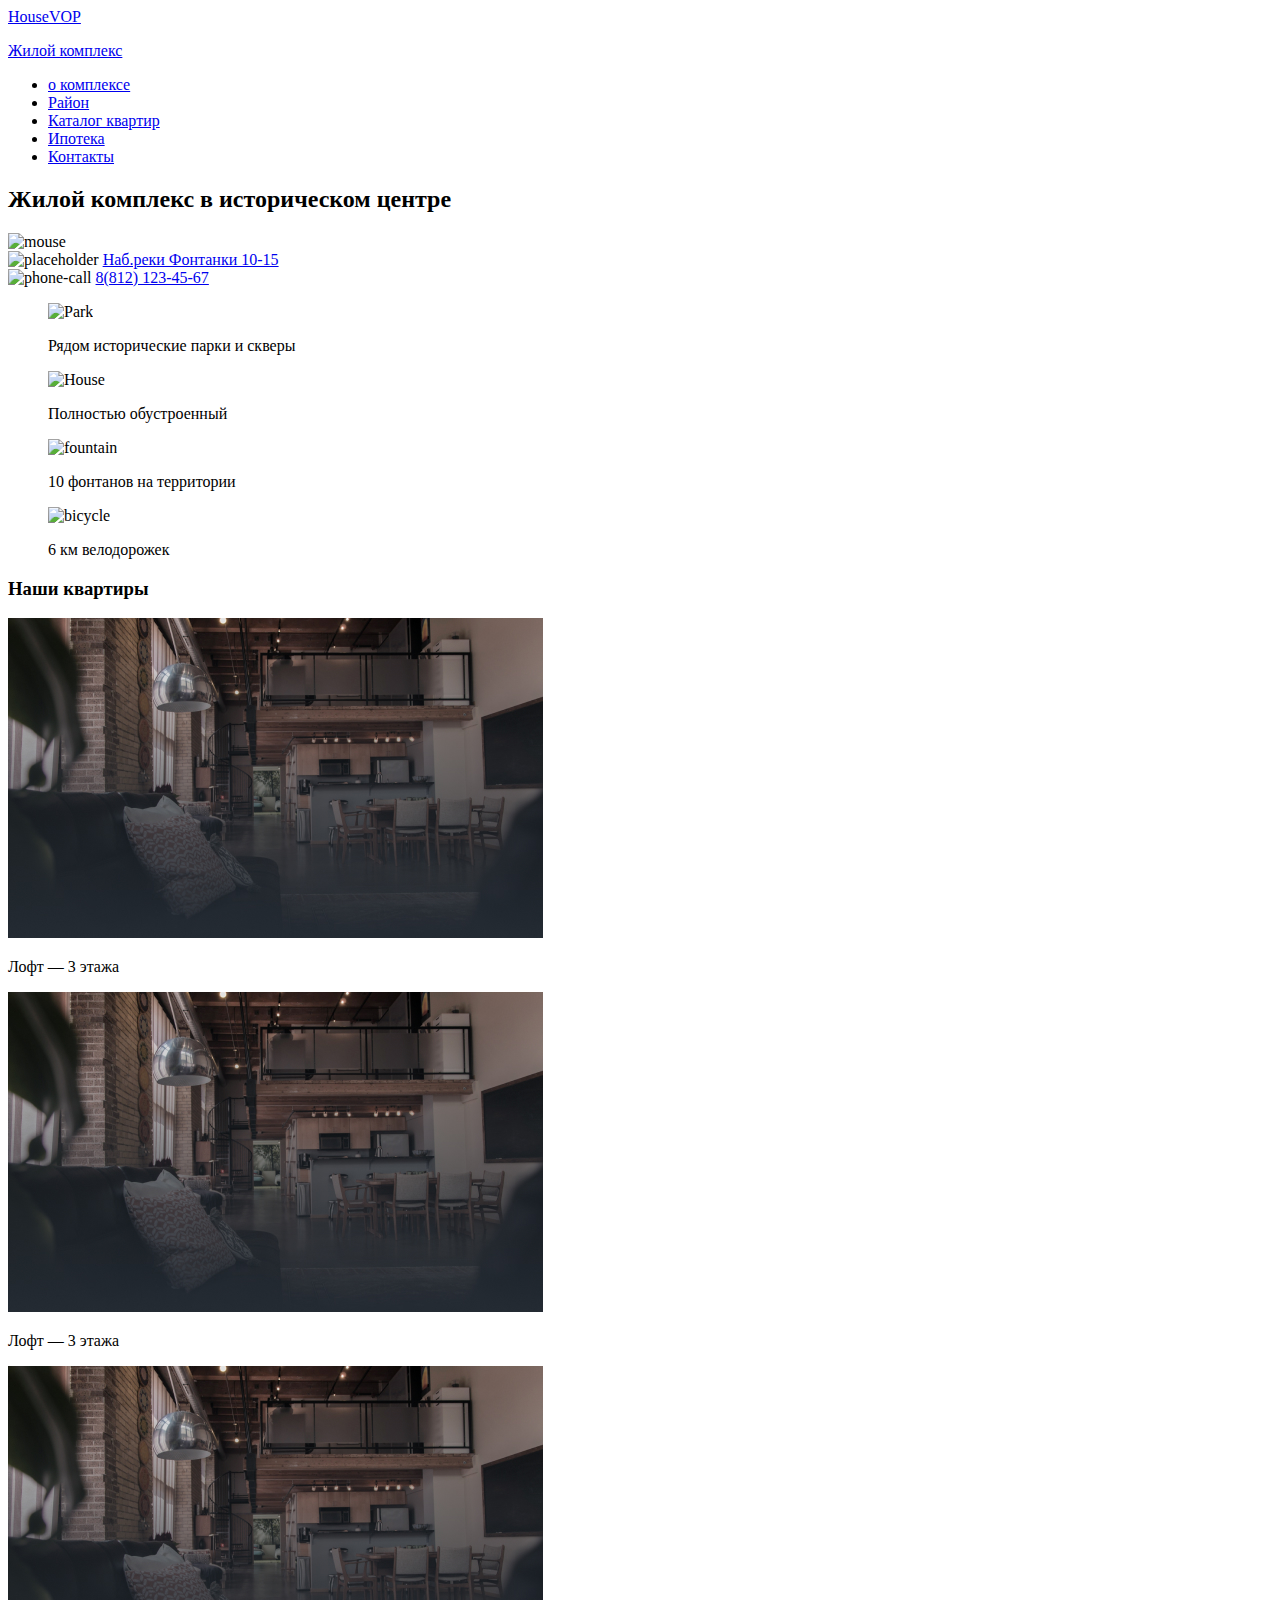
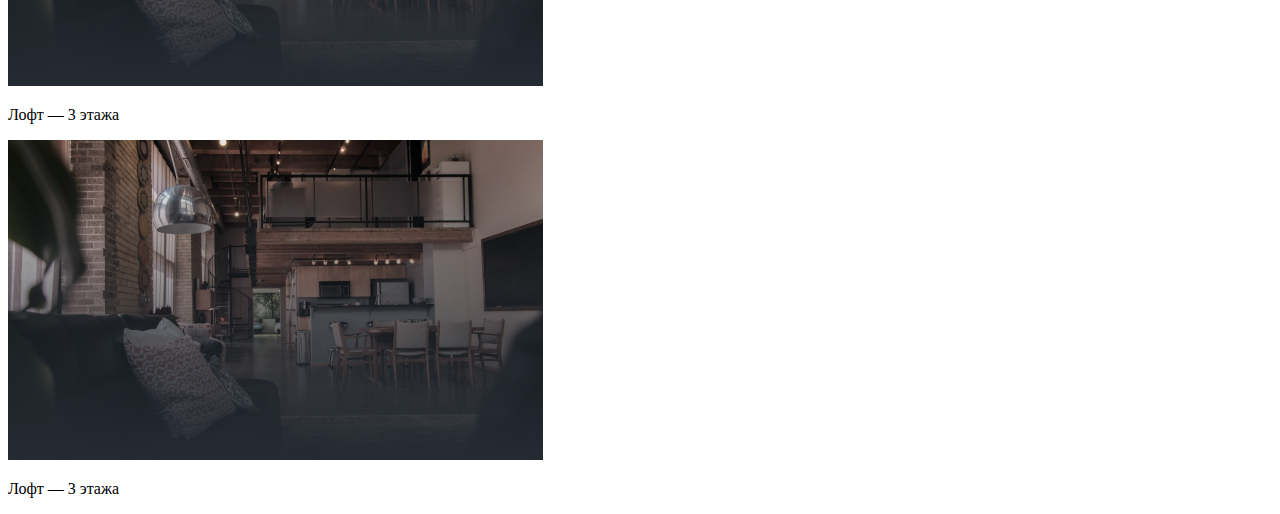
==== index.html @ fa4f0a28 "Add files via upload" ====
<!DOCTYPE html>
<html lang="ru">
<head>
    <meta charset="UTF-8">
    <meta http-equiv="X-UA-Compatible" content="IE=edge">
    <meta name="viewport" content="width=device-width, initial-scale=1.0">
    <link rel="preconnect" href="https://fonts.googleapis.com">
    <link rel="preconnect" href="https://fonts.gstatic.com" crossorigin>
    <link href="https://fonts.googleapis.com/css2?family=Playfair+Display:wght@700&family=Raleway:wght@400;700&family=Roboto:wght@300&display=swap" rel="stylesheet">
    <link rel="stylesheet" href="css/style.css">
    <title>HouseVop</title>
</head>
<body>
    
    <header class="header">
        <div class="container">
            <div class="navbar-wrap">
                <a href="#" class="logo">
                    HouseVOP
                   <p>Жилой комплекс</p>
                </a>
                <nav class="navbar">
                    <ul>
                        <li><a href="#">о комплексе</a></li>
                        <li><a href="#">Район</a></li>
                        <li><a href="#">Каталог квартир</a></li>
                        <li><a href="#">Ипотека</a></li>
                        <li><a href="#">Контакты</a></li>
                    </ul>
                </nav>
            </div>
            <h2 class="header__h2">Жилой комплекс в историческом центре</h2>
            <img class="mouse" src="icons/mouse.png" alt="mouse">
            <div class="header-contact">
                <div class="header-contact-placeholder">
                    <img src="icons/placeholder.svg" alt="placeholder">
                    <a href="#" class="header-p">Наб.реки Фонтанки 10-15</a>
                </div>
                <div class="header-contact-phone-call">
                    <img src="icons/phone-call.svg" alt="phone-call">
                    <a href="tel:8(812) 123-45-67" class="header-p">8(812) 123-45-67</a>
                </div> 
            </div>
        </div>
    </header>

    <Main class="main">
        <section class="testimonials">
            <div class="container">
                <span class="testimonials-items">
                    <figure>
                        <img src="icons/Park.svg" alt="Park">
                        <figcaption>
                            <p>Рядом исторические
                                парки и скверы</p>
                        </figcaption>
                    </figure>
                    <figure>
                        <img src="icons/House.svg" alt="House">
                        <figcaption>
                            <p>Полностью
                            обустроенный</p>
                        </figcaption>
                    </figure>
                    <figure>
                        <img src="icons/Fountain.svg" alt="fountain">
                        <figcaption>
                            <p>10 фонтанов
                                на территории</p>
                        </figcaption>
                    </figure>
                    <figure>
                        <img src="icons/bicycle.svg" alt="bicycle">
                        <figcaption>
                            <p>6 км
                                велодорожек</p>
                        </figcaption>
                    </figure>
                </span>
            </div>
        </section>

        <section class="appartments">
            <div class="container-appartments">
                <h3 class="appartments-heading">Наши квартиры</h3>
                <div class="appartments-gallery">
                    <div class="appartments-image">
                        <img src="icons/appartments.jpg" alt="appartments">
                        <p>Лофт — 3 этажа</p>
                    </div>
                    <div class="appartments-image">
                        <img src="icons/appartments.jpg" alt="appartments">
                        <p>Лофт — 3 этажа</p>
                    </div>
                    <div class="appartments-image">
                        <img src="icons/appartments.jpg" alt="appartments">
                        <p>Лофт — 3 этажа</p>
                    </div>
                    <div class="appartments-image">
                        <img src="icons/appartments.jpg" alt="appartments">
                        <p>Лофт — 3 этажа</p>
                    </div>
                </div>
            </div>
        </section>
    </Main>

</body>
</html>
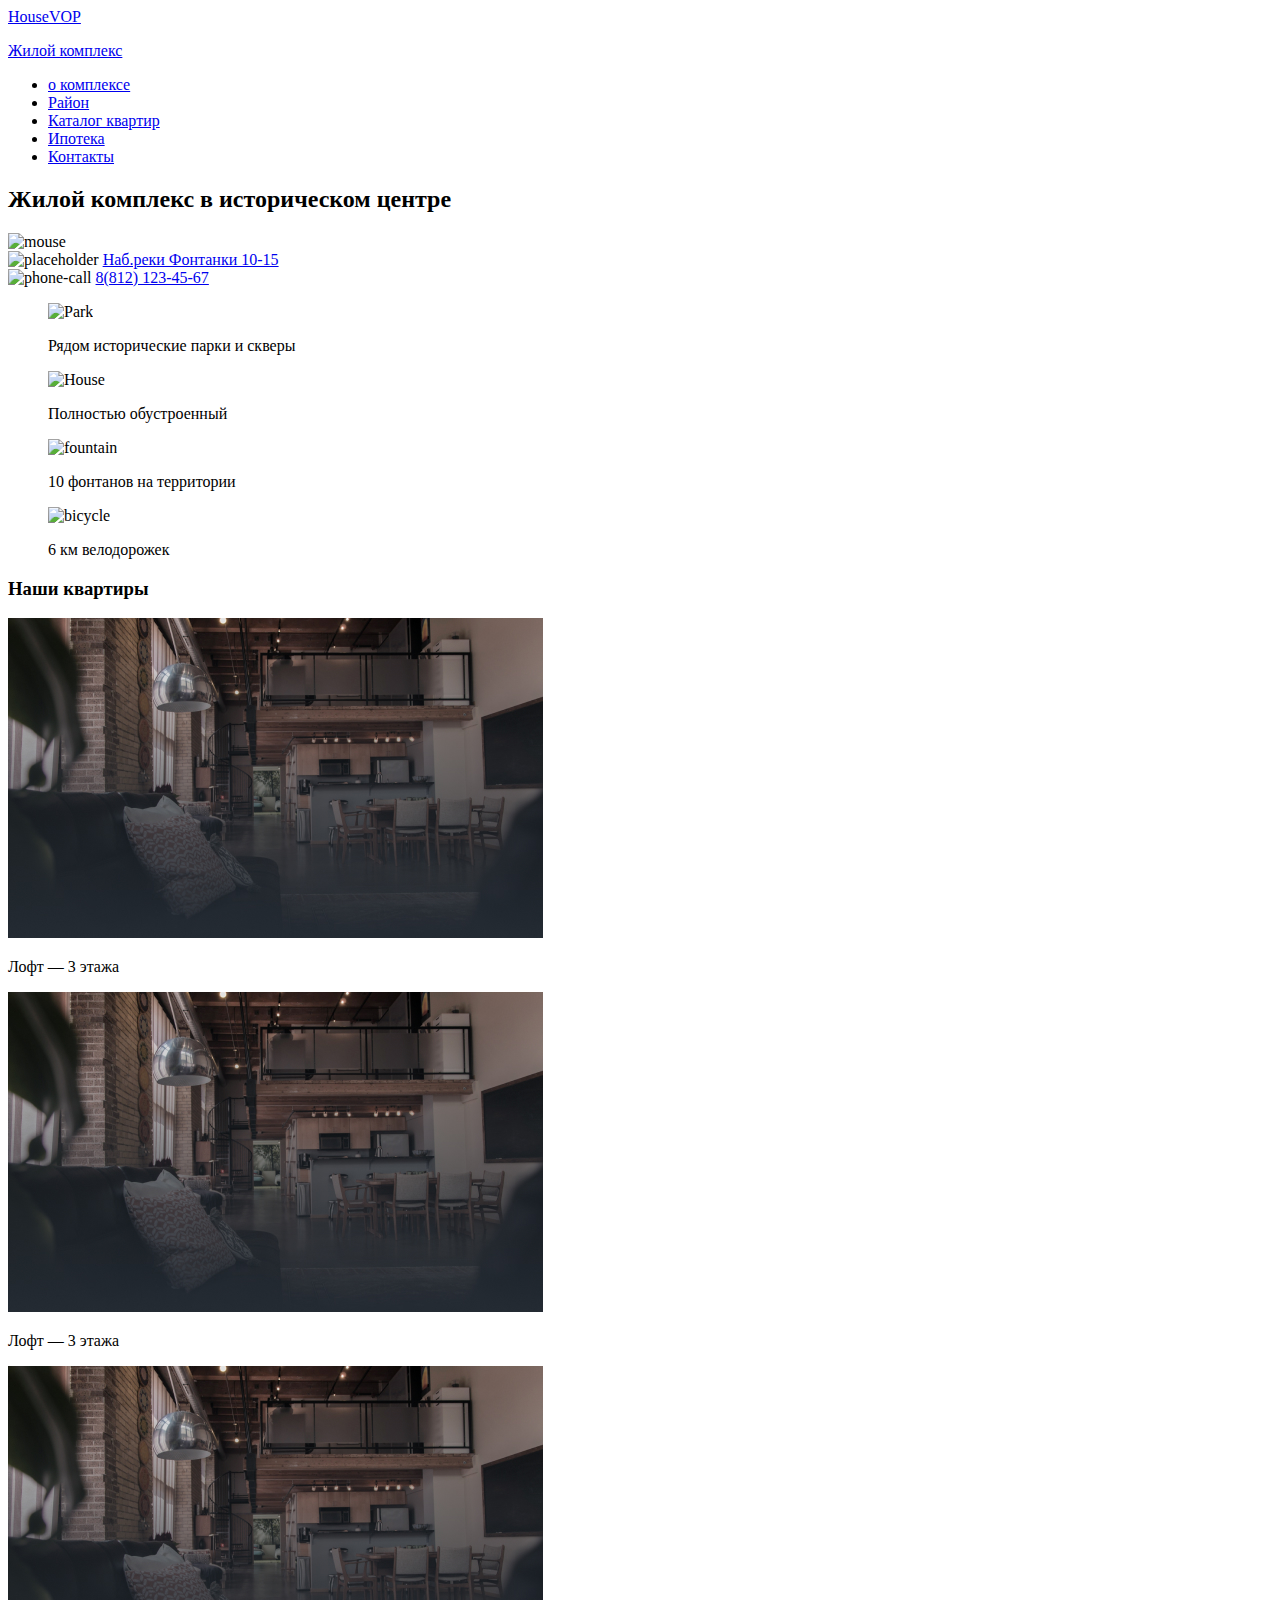
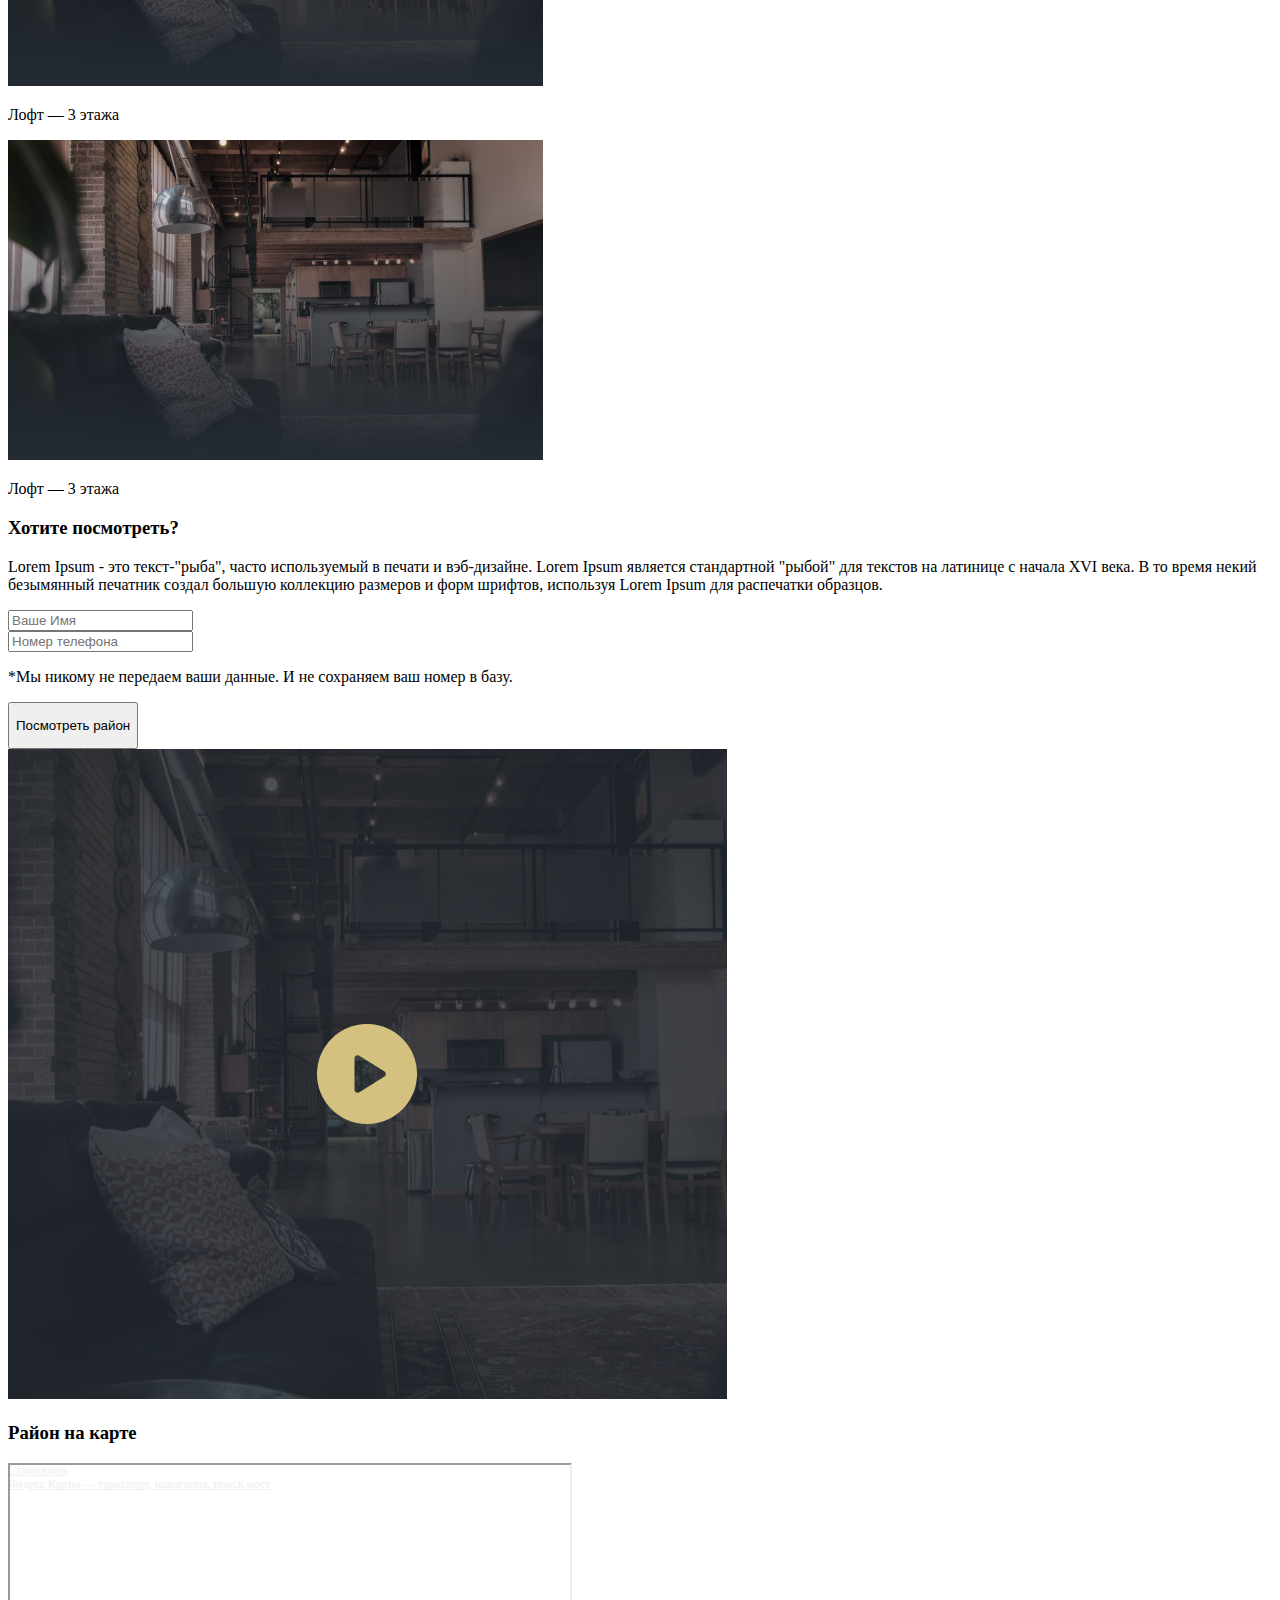
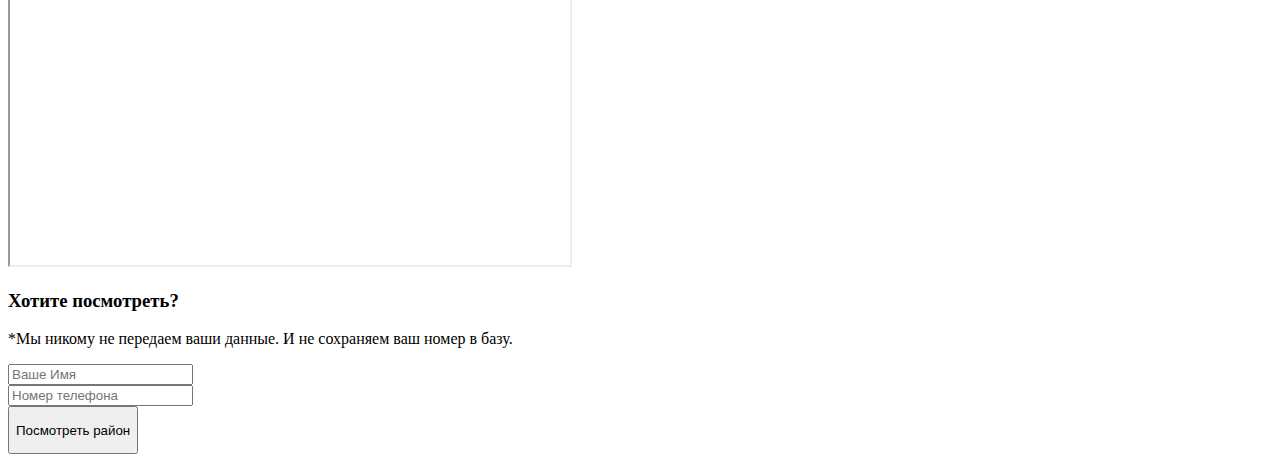
==== commit 584a5638: "Add files via upload" ====
--- a/index.html
+++ b/index.html
@@ -103,6 +103,70 @@
                 </div>
             </div>
         </section>
+
+        <section class="CallToAction">
+            <div class="container-CallToAction">
+                <h3 class="CallToAction-heading">Хотите посмотреть?</h3>
+                <div class="CallToAction-flex">
+                    <div class="CallToAction-items">
+                        <p>Lorem Ipsum - это текст-"рыба", часто используемый в печати и вэб-дизайне. Lorem Ipsum является стандартной "рыбой" для текстов на латинице с начала XVI века. В то время некий безымянный печатник создал большую коллекцию размеров и форм шрифтов, используя Lorem Ipsum для распечатки образцов.</p>
+                    </div>
+                    <div class="CallToAction-items">
+                        <div class="CallToAction-items__input">
+                            <div class="CallToAction-input CallToAction-input_floating ">
+                                <input autocomplete="on" class="text-input" type="text" id="text" placeholder="Ваше Имя ">
+                            </div>
+                            <div class="CallToAction-input CallToAction-input_floating">
+                                <input autocomplete="on" class="text-input" type="text"placeholder="Номер телефона">
+                            </div>
+                            <div class="CallToAction-input">
+                                <p>*Мы никому не передаем ваши данные. 
+                                И не сохраняем ваш номер в базу.</p>
+                            </div>
+                            <button type="submit" class="CallToAction-input__btn">
+                                <p>Посмотреть район</p>
+                            </button>
+                        </div>
+                    </div>
+                </div>
+            </div>
+        </section>
+
+        <section class="video" >
+            <video   poster="icons/poster-video.jpg" src="https://www.youtube.com/watch?v=tGKlj-g6dWY">
+                не поддерживается
+            </video>
+        </section>
+
+        <section class="maps">
+            <div class="container-maps">
+                <h3 class="maps_heading">Район на карте</h3>
+                <div class="maps_div" style="position:relative;overflow:hidden;">
+                    <a href="https://yandex.ru/maps/36/stavropol/?utm_medium=mapframe&utm_source=maps" style="color:#eee;font-size:12px;position:absolute;top:0px;">Ставрополь</a>
+                    <a href="https://yandex.ru/maps/36/stavropol/?azimuth=0.04652318817406176&ll=41.953230%2C45.033828&utm_medium=mapframe&utm_source=maps&z=16.27" style="color:#eee;font-size:12px;position:absolute;top:14px;">Яндекс Карты — транспорт, навигация, поиск мест</a>
+                    <iframe src="https://yandex.ru/map-widget/v1/-/CCUrvMaJsC" width="560" height="400" frameborder="1" allowfullscreen="true" style="position:relative;"></iframe>
+                </div>
+            </div>
+        </section>
+
+        <section class="CallToAction-2">
+            <div class="container-CallToAction-2">
+                <h3 class="CallToAction-heading-2">Хотите посмотреть?</h3>
+                <div class="CallToAction-grid">
+                    <p>*Мы никому не передаем ваши данные. 
+                        И не сохраняем ваш номер в базу.</p>
+                    <div class="CallToAction-input CallToAction-input_floating ">
+                        <input autocomplete="on" class="text-input" type="text" id="text" placeholder="Ваше Имя ">
+                    </div>
+                    <div class="CallToAction-input CallToAction-input_floating">
+                        <input autocomplete="on" class="text-input" type="text"placeholder="Номер телефона">
+                    </div>
+                    <button type="submit" class="CallToAction-input__btn">
+                        <p>Посмотреть район</p>
+                    </button>
+                </div>
+            </div>
+        </section>
     </Main>
 
 </body>
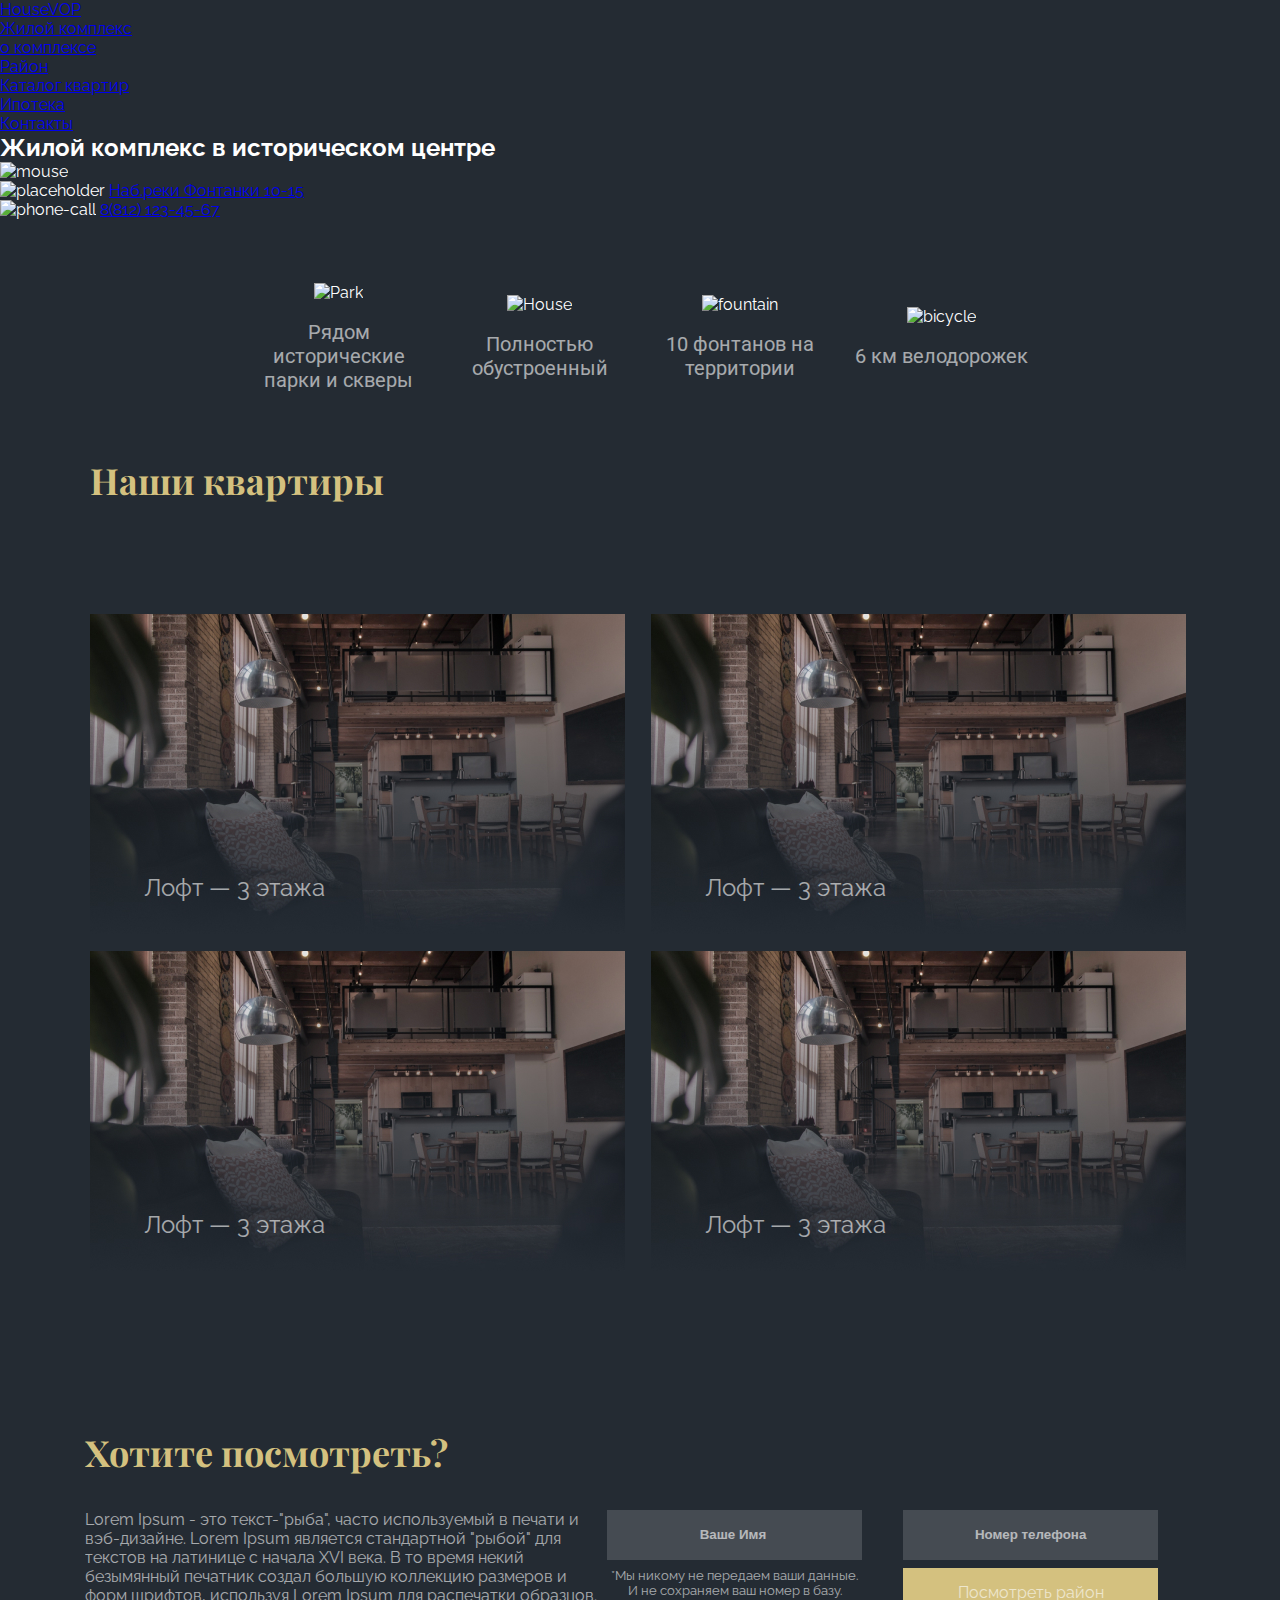
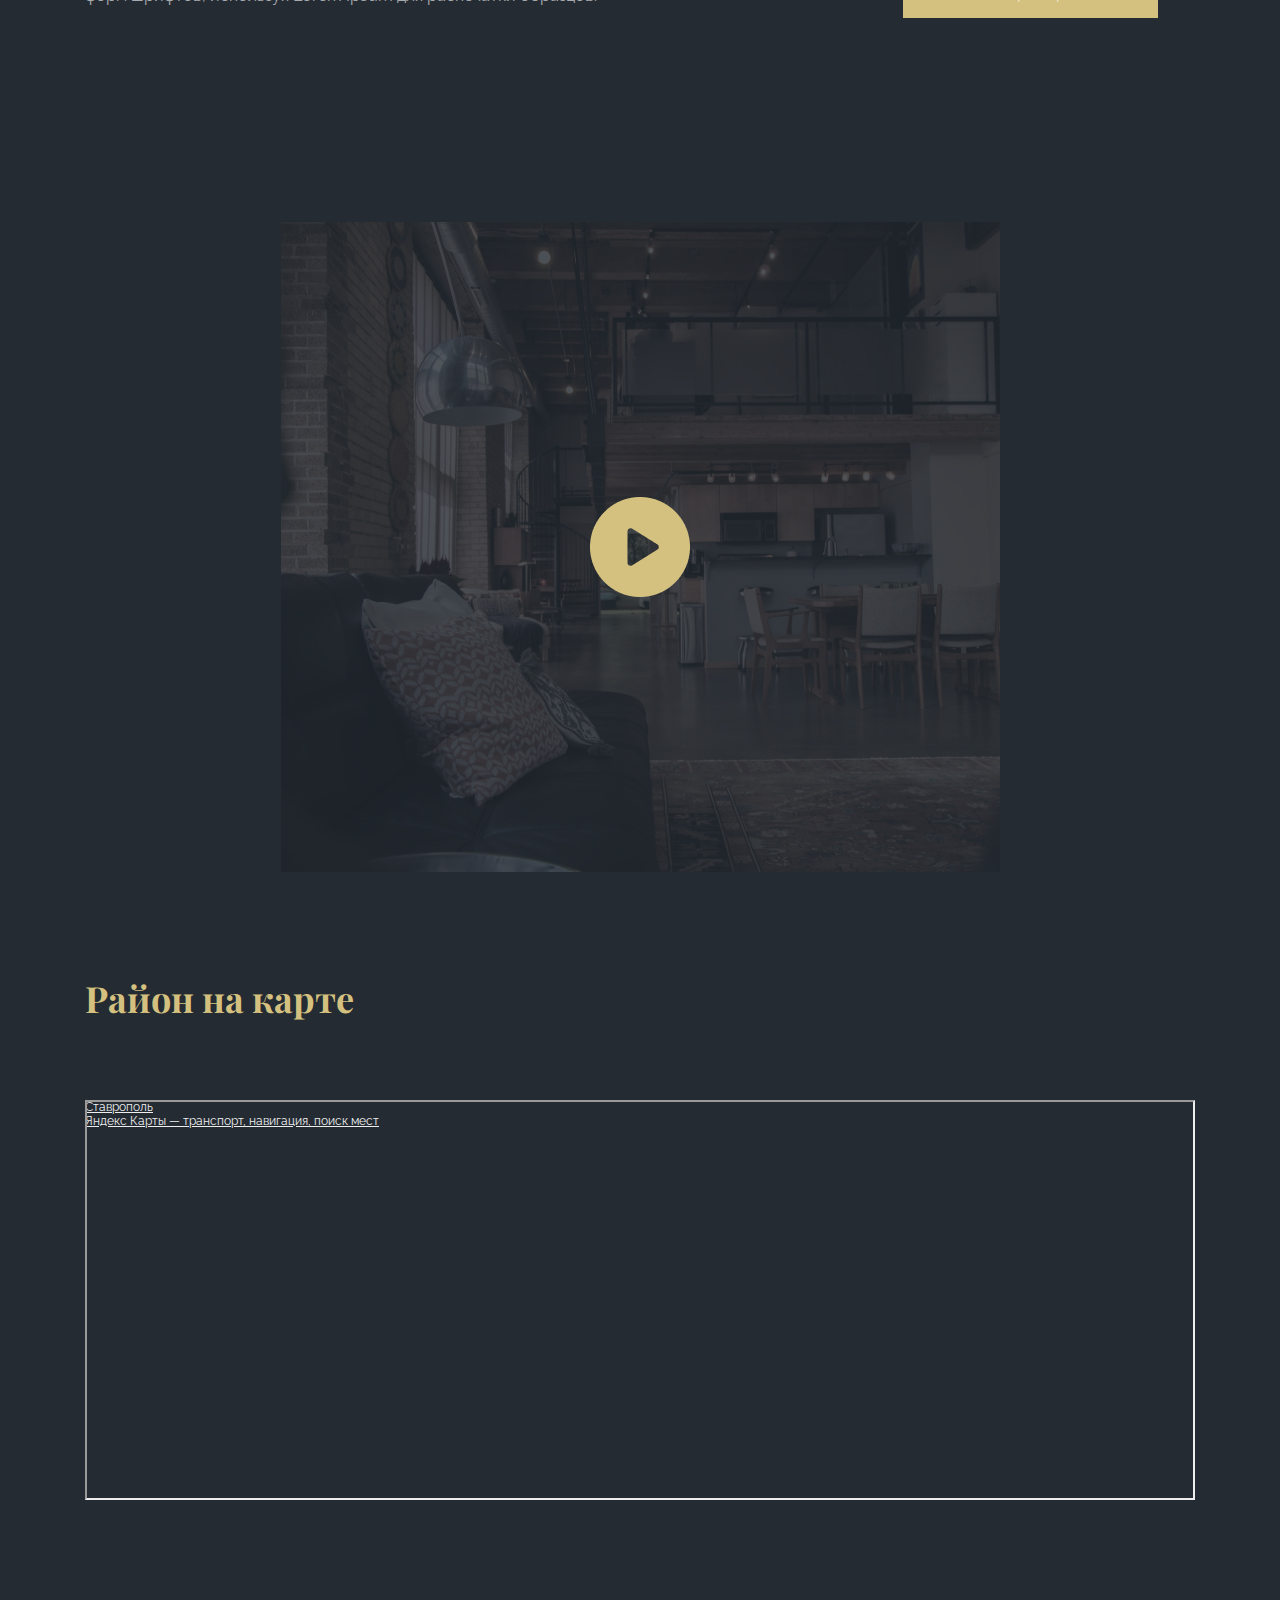
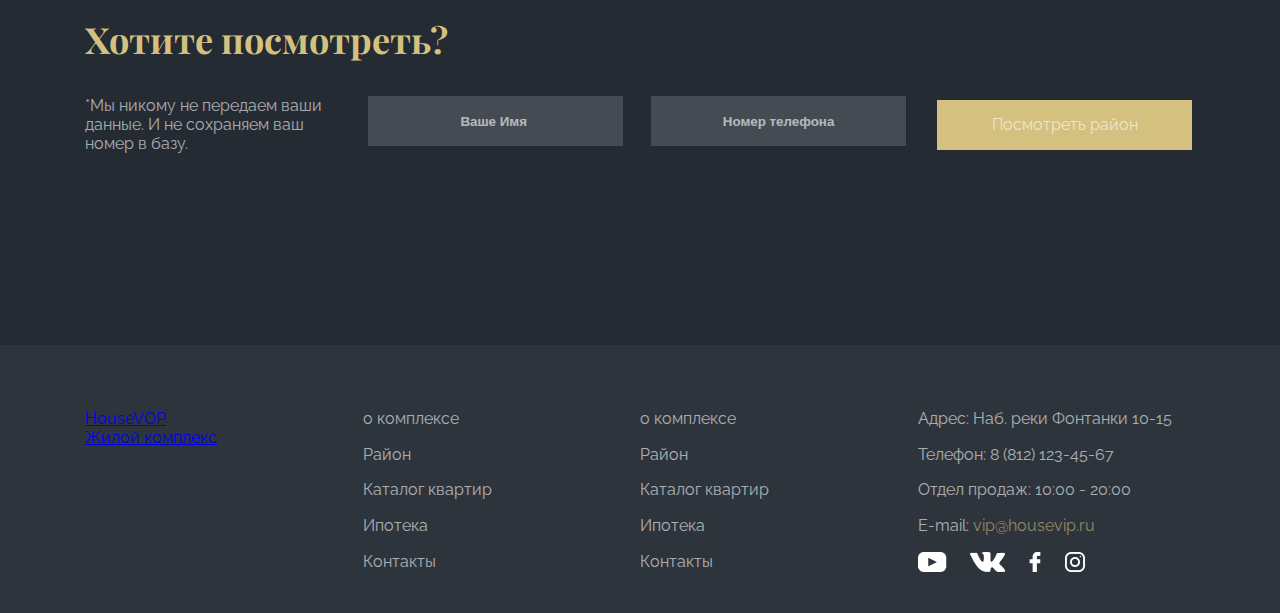
==== commit 7716d219: "Add files via upload" ====
--- a/index.html
+++ b/index.html
@@ -169,5 +169,48 @@
         </section>
     </Main>
 
+    <footer class="footer">
+        <div class="container-footer">
+            <div class="about-footer">
+                <a href="#" class="logo">
+                    HouseVOP
+                    <p>Жилой комплекс</p>
+                </a>
+                <nav class="navbar-footer">
+                    <ul>
+                        <li><a href="#">о комплексе</a></li>
+                        <li><a href="#">Район</a></li>
+                        <li><a href="#">Каталог квартир</a></li>
+                        <li><a href="#">Ипотека</a></li>
+                        <li><a href="#">Контакты</a></li>
+                    </ul>
+                </nav>
+                <nav class="navbar-footer">
+                    <ul>
+                        <li><a href="#">о комплексе</a></li>
+                        <li><a href="#">Район</a></li>
+                        <li><a href="#">Каталог квартир</a></li>
+                        <li><a href="#">Ипотека</a></li>
+                        <li><a href="#">Контакты</a></li>
+                    </ul>
+                </nav>
+                <div class="contact-footer">
+                    <p>Адрес: Наб. реки Фонтанки 10-15</p>
+                    <p>Телефон: 8 (812) 123-45-67</p>
+                    <p>Отдел продаж: 10:00 - 20:00</p>
+                    <p>E-mail:
+                        <a>vip@housevip.ru</a>
+                    </p>
+                    <div class="contact-footer-icons">
+                        <img src="icons/Vector.png" alt="">
+                        <img src="icons/vk.png" alt="">
+                        <img src="icons/f.png" alt="">
+                        <img src="icons/instagram.png" alt="">
+                    </div>
+                </div>
+            </div>
+        </div>
+    </footer>
+
 </body>
 </html>--- a/css/style.css
+++ b/css/style.css
@@ -0,0 +1,17 @@
+
+@import url(Header/header.css);
+@import url(Main/main.css);
+@import url(Footer/footer.css);
+
+* {
+    margin: 0;
+    padding: 0;
+    box-sizing: border-box;
+}
+
+body {
+    font-family: 'Raleway', sans-serif;
+    font-size: 18;
+    color: #fff;
+    background-color: #242B33;
+}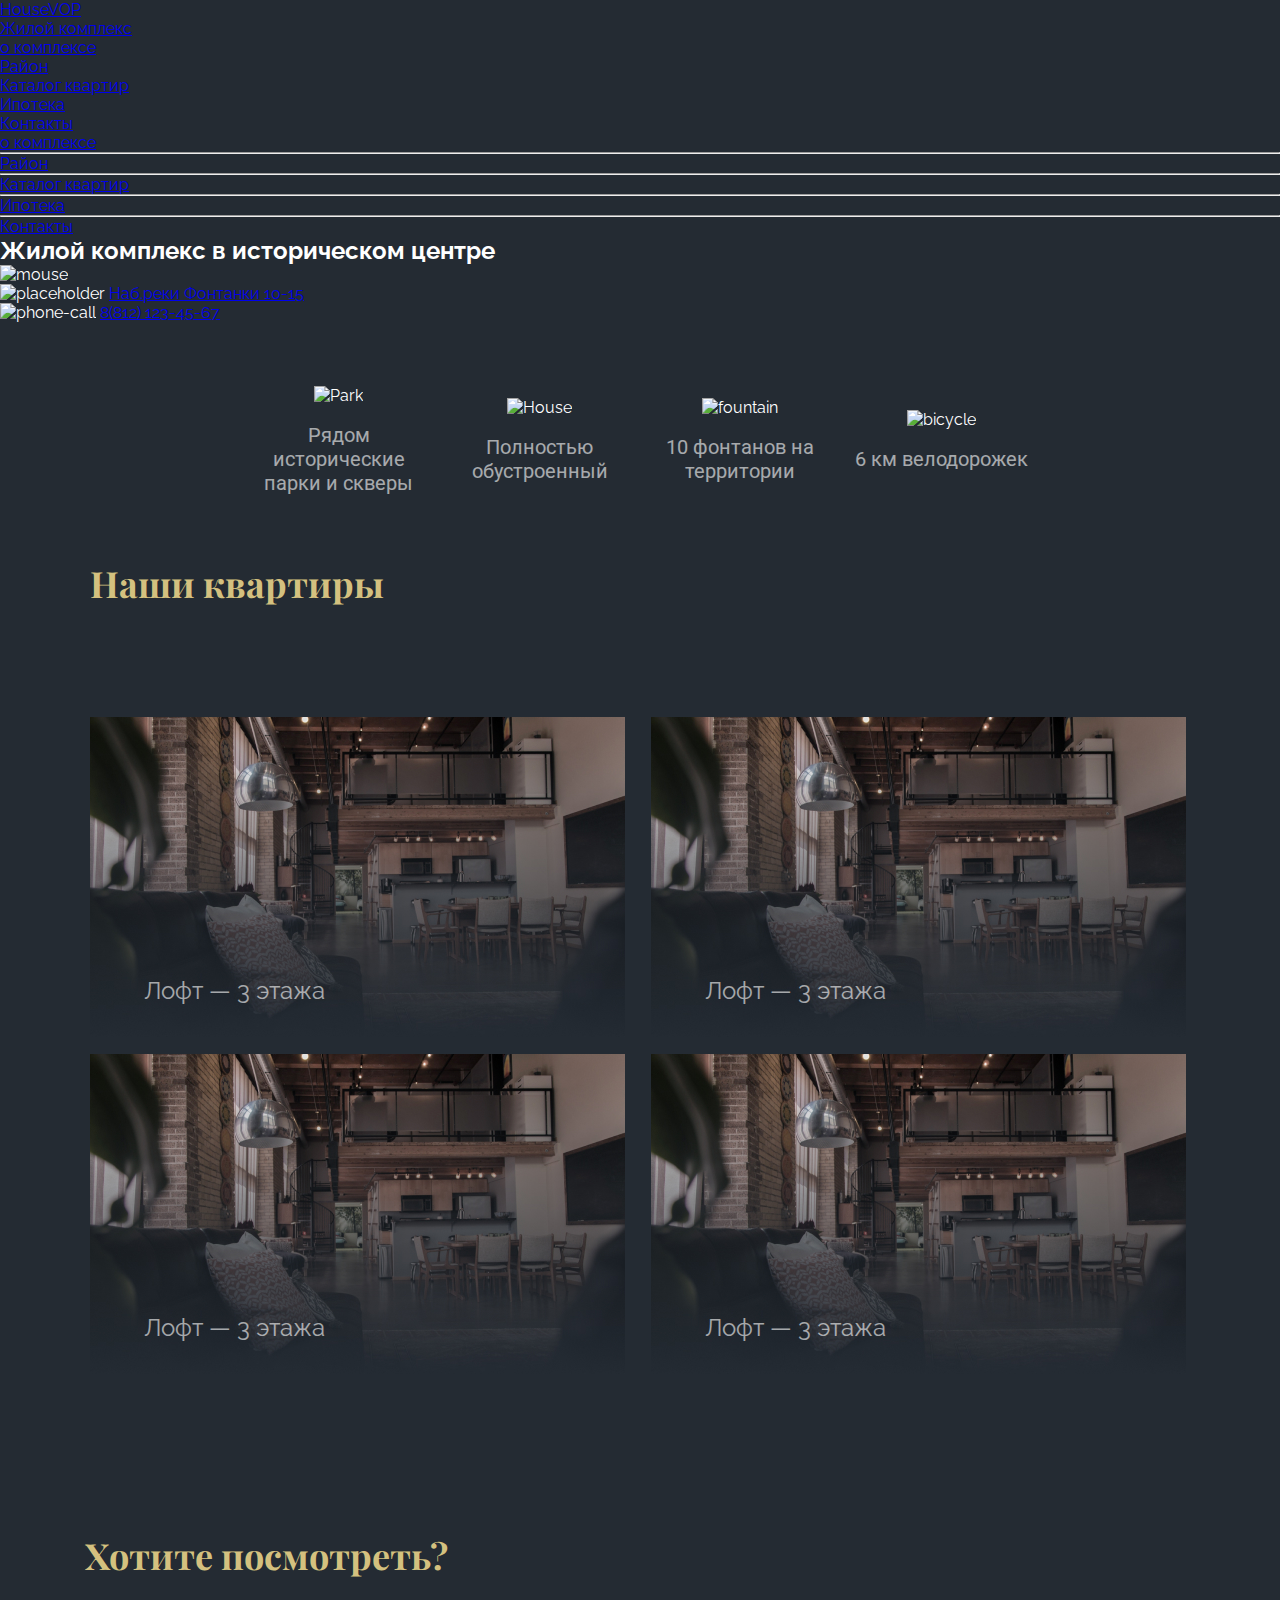
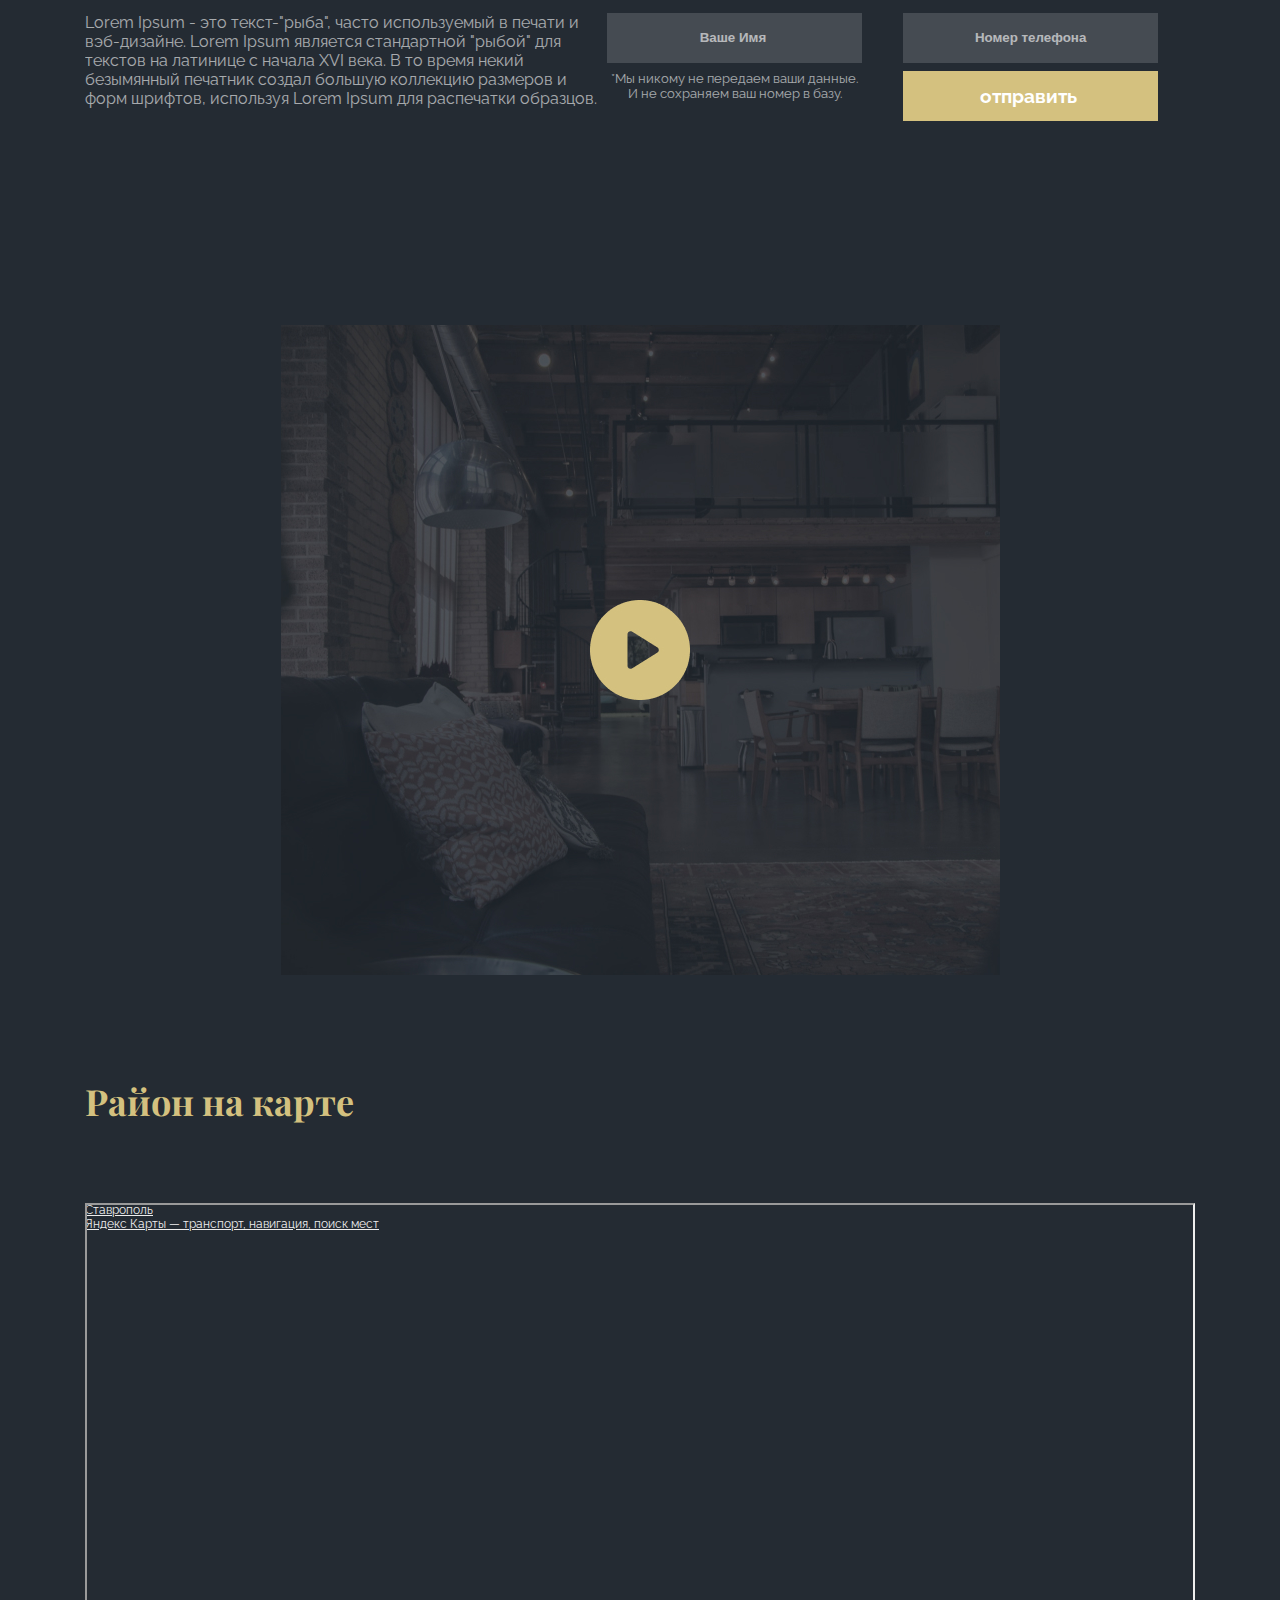
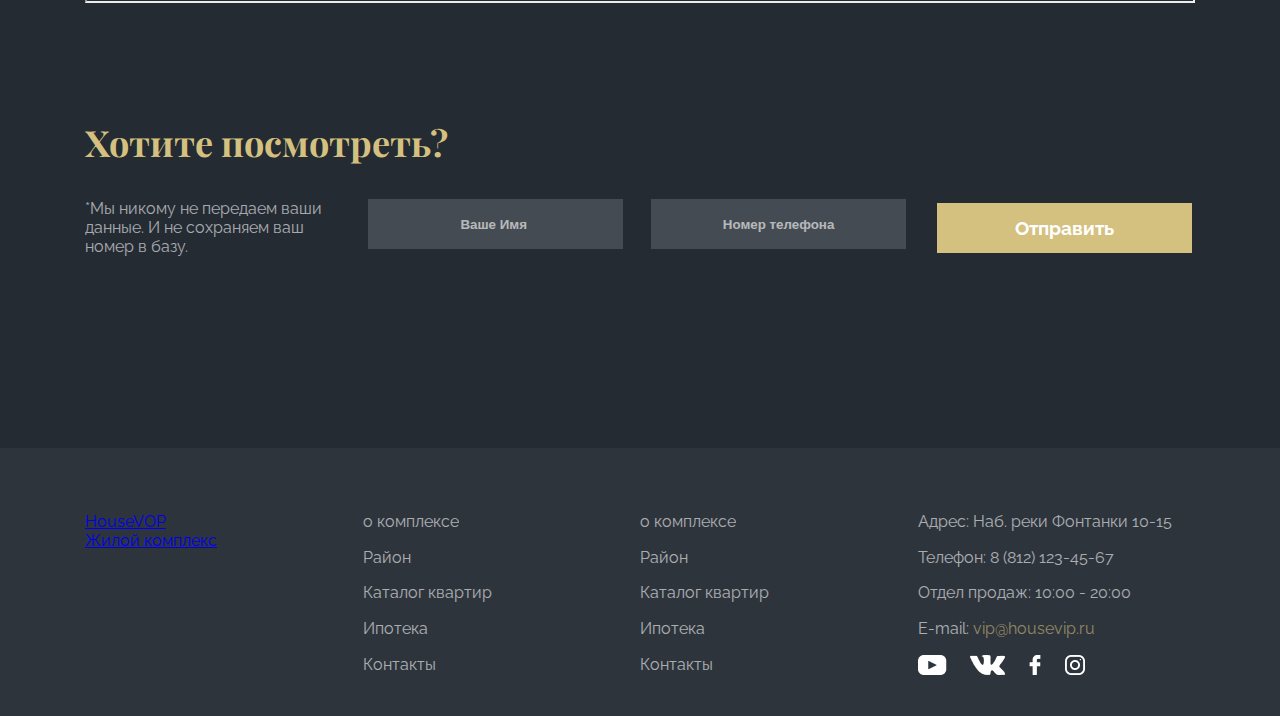
==== commit 7fb65dcc: "Add files via upload" ====
--- a/index.html
+++ b/index.html
@@ -1,216 +1,238 @@
-<!DOCTYPE html>
-<html lang="ru">
-<head>
-    <meta charset="UTF-8">
-    <meta http-equiv="X-UA-Compatible" content="IE=edge">
-    <meta name="viewport" content="width=device-width, initial-scale=1.0">
-    <link rel="preconnect" href="https://fonts.googleapis.com">
-    <link rel="preconnect" href="https://fonts.gstatic.com" crossorigin>
-    <link href="https://fonts.googleapis.com/css2?family=Playfair+Display:wght@700&family=Raleway:wght@400;700&family=Roboto:wght@300&display=swap" rel="stylesheet">
-    <link rel="stylesheet" href="css/style.css">
-    <title>HouseVop</title>
-</head>
-<body>
-    
-    <header class="header">
-        <div class="container">
-            <div class="navbar-wrap">
-                <a href="#" class="logo">
-                    HouseVOP
-                   <p>Жилой комплекс</p>
-                </a>
-                <nav class="navbar">
-                    <ul>
-                        <li><a href="#">о комплексе</a></li>
-                        <li><a href="#">Район</a></li>
-                        <li><a href="#">Каталог квартир</a></li>
-                        <li><a href="#">Ипотека</a></li>
-                        <li><a href="#">Контакты</a></li>
-                    </ul>
-                </nav>
-            </div>
-            <h2 class="header__h2">Жилой комплекс в историческом центре</h2>
-            <img class="mouse" src="icons/mouse.png" alt="mouse">
-            <div class="header-contact">
-                <div class="header-contact-placeholder">
-                    <img src="icons/placeholder.svg" alt="placeholder">
-                    <a href="#" class="header-p">Наб.реки Фонтанки 10-15</a>
-                </div>
-                <div class="header-contact-phone-call">
-                    <img src="icons/phone-call.svg" alt="phone-call">
-                    <a href="tel:8(812) 123-45-67" class="header-p">8(812) 123-45-67</a>
-                </div> 
-            </div>
-        </div>
-    </header>
-
-    <Main class="main">
-        <section class="testimonials">
-            <div class="container">
-                <span class="testimonials-items">
-                    <figure>
-                        <img src="icons/Park.svg" alt="Park">
-                        <figcaption>
-                            <p>Рядом исторические
-                                парки и скверы</p>
-                        </figcaption>
-                    </figure>
-                    <figure>
-                        <img src="icons/House.svg" alt="House">
-                        <figcaption>
-                            <p>Полностью
-                            обустроенный</p>
-                        </figcaption>
-                    </figure>
-                    <figure>
-                        <img src="icons/Fountain.svg" alt="fountain">
-                        <figcaption>
-                            <p>10 фонтанов
-                                на территории</p>
-                        </figcaption>
-                    </figure>
-                    <figure>
-                        <img src="icons/bicycle.svg" alt="bicycle">
-                        <figcaption>
-                            <p>6 км
-                                велодорожек</p>
-                        </figcaption>
-                    </figure>
-                </span>
-            </div>
-        </section>
-
-        <section class="appartments">
-            <div class="container-appartments">
-                <h3 class="appartments-heading">Наши квартиры</h3>
-                <div class="appartments-gallery">
-                    <div class="appartments-image">
-                        <img src="icons/appartments.jpg" alt="appartments">
-                        <p>Лофт — 3 этажа</p>
-                    </div>
-                    <div class="appartments-image">
-                        <img src="icons/appartments.jpg" alt="appartments">
-                        <p>Лофт — 3 этажа</p>
-                    </div>
-                    <div class="appartments-image">
-                        <img src="icons/appartments.jpg" alt="appartments">
-                        <p>Лофт — 3 этажа</p>
-                    </div>
-                    <div class="appartments-image">
-                        <img src="icons/appartments.jpg" alt="appartments">
-                        <p>Лофт — 3 этажа</p>
-                    </div>
-                </div>
-            </div>
-        </section>
-
-        <section class="CallToAction">
-            <div class="container-CallToAction">
-                <h3 class="CallToAction-heading">Хотите посмотреть?</h3>
-                <div class="CallToAction-flex">
-                    <div class="CallToAction-items">
-                        <p>Lorem Ipsum - это текст-"рыба", часто используемый в печати и вэб-дизайне. Lorem Ipsum является стандартной "рыбой" для текстов на латинице с начала XVI века. В то время некий безымянный печатник создал большую коллекцию размеров и форм шрифтов, используя Lorem Ipsum для распечатки образцов.</p>
-                    </div>
-                    <div class="CallToAction-items">
-                        <div class="CallToAction-items__input">
-                            <div class="CallToAction-input CallToAction-input_floating ">
-                                <input autocomplete="on" class="text-input" type="text" id="text" placeholder="Ваше Имя ">
-                            </div>
-                            <div class="CallToAction-input CallToAction-input_floating">
-                                <input autocomplete="on" class="text-input" type="text"placeholder="Номер телефона">
-                            </div>
-                            <div class="CallToAction-input">
-                                <p>*Мы никому не передаем ваши данные. 
-                                И не сохраняем ваш номер в базу.</p>
-                            </div>
-                            <button type="submit" class="CallToAction-input__btn">
-                                <p>Посмотреть район</p>
-                            </button>
-                        </div>
-                    </div>
-                </div>
-            </div>
-        </section>
-
-        <section class="video" >
-            <video   poster="icons/poster-video.jpg" src="https://www.youtube.com/watch?v=tGKlj-g6dWY">
-                не поддерживается
-            </video>
-        </section>
-
-        <section class="maps">
-            <div class="container-maps">
-                <h3 class="maps_heading">Район на карте</h3>
-                <div class="maps_div" style="position:relative;overflow:hidden;">
-                    <a href="https://yandex.ru/maps/36/stavropol/?utm_medium=mapframe&utm_source=maps" style="color:#eee;font-size:12px;position:absolute;top:0px;">Ставрополь</a>
-                    <a href="https://yandex.ru/maps/36/stavropol/?azimuth=0.04652318817406176&ll=41.953230%2C45.033828&utm_medium=mapframe&utm_source=maps&z=16.27" style="color:#eee;font-size:12px;position:absolute;top:14px;">Яндекс Карты — транспорт, навигация, поиск мест</a>
-                    <iframe src="https://yandex.ru/map-widget/v1/-/CCUrvMaJsC" width="560" height="400" frameborder="1" allowfullscreen="true" style="position:relative;"></iframe>
-                </div>
-            </div>
-        </section>
-
-        <section class="CallToAction-2">
-            <div class="container-CallToAction-2">
-                <h3 class="CallToAction-heading-2">Хотите посмотреть?</h3>
-                <div class="CallToAction-grid">
-                    <p>*Мы никому не передаем ваши данные. 
-                        И не сохраняем ваш номер в базу.</p>
-                    <div class="CallToAction-input CallToAction-input_floating ">
-                        <input autocomplete="on" class="text-input" type="text" id="text" placeholder="Ваше Имя ">
-                    </div>
-                    <div class="CallToAction-input CallToAction-input_floating">
-                        <input autocomplete="on" class="text-input" type="text"placeholder="Номер телефона">
-                    </div>
-                    <button type="submit" class="CallToAction-input__btn">
-                        <p>Посмотреть район</p>
-                    </button>
-                </div>
-            </div>
-        </section>
-    </Main>
-
-    <footer class="footer">
-        <div class="container-footer">
-            <div class="about-footer">
-                <a href="#" class="logo">
-                    HouseVOP
-                    <p>Жилой комплекс</p>
-                </a>
-                <nav class="navbar-footer">
-                    <ul>
-                        <li><a href="#">о комплексе</a></li>
-                        <li><a href="#">Район</a></li>
-                        <li><a href="#">Каталог квартир</a></li>
-                        <li><a href="#">Ипотека</a></li>
-                        <li><a href="#">Контакты</a></li>
-                    </ul>
-                </nav>
-                <nav class="navbar-footer">
-                    <ul>
-                        <li><a href="#">о комплексе</a></li>
-                        <li><a href="#">Район</a></li>
-                        <li><a href="#">Каталог квартир</a></li>
-                        <li><a href="#">Ипотека</a></li>
-                        <li><a href="#">Контакты</a></li>
-                    </ul>
-                </nav>
-                <div class="contact-footer">
-                    <p>Адрес: Наб. реки Фонтанки 10-15</p>
-                    <p>Телефон: 8 (812) 123-45-67</p>
-                    <p>Отдел продаж: 10:00 - 20:00</p>
-                    <p>E-mail:
-                        <a>vip@housevip.ru</a>
-                    </p>
-                    <div class="contact-footer-icons">
-                        <img src="icons/Vector.png" alt="">
-                        <img src="icons/vk.png" alt="">
-                        <img src="icons/f.png" alt="">
-                        <img src="icons/instagram.png" alt="">
-                    </div>
-                </div>
-            </div>
-        </div>
-    </footer>
-
-</body>
+<!DOCTYPE html>
+<html lang="ru">
+<head>
+    <meta charset="UTF-8">
+    <meta http-equiv="X-UA-Compatible" content="IE=edge">
+    <meta name="viewport" content="width=device-width, initial-scale=1.0">
+    <link rel="preconnect" href="https://fonts.googleapis.com">
+    <link rel="preconnect" href="https://fonts.gstatic.com" crossorigin>
+    <link href="https://fonts.googleapis.com/css2?family=Playfair+Display:wght@700&family=Raleway:wght@400;700&family=Roboto:wght@300&display=swap" rel="stylesheet">
+    <link rel="stylesheet" href="css/style.css">
+    <title>HouseVop</title>
+</head>
+<body>
+    
+    <header class="header">
+        <div class="container">
+            <div class="navbar-wrap">
+                <a href="#" class="logo">
+                    HouseVOP
+                   <p>Жилой комплекс</p>
+                </a>
+                <nav class="navbar">
+                    <ul>
+                        <li><a href="#">о комплексе</a></li>
+                        <li><a href="#">Район</a></li>
+                        <li><a href="#">Каталог квартир</a></li>
+                        <li><a href="#">Ипотека</a></li>
+                        <li><a href="#">Контакты</a></li>
+                    </ul>
+                </nav>
+                <section class="burger">
+                    <div class="menu-block">
+                        <a href="#" class="menu-btn">
+                            <span></span>
+                        </a>
+                        <nav class="menu-nav">
+                            <a href="#" class="menu-nav__link">о комплексе</a>
+                            <hr>
+                            <a href="#" class="menu-nav__link">Район</a>
+                            <hr>
+                            <a href="#" class="menu-nav__link">Каталог квартир</a>
+                            <hr>
+                            <a href="#" class="menu-nav__link">Ипотека</a>
+                            <hr>
+                            <a href="#" class="menu-nav__link">Контакты</a>
+                        </nav>
+                    </div>
+                    
+                </section>
+            </div>
+            <h2 class="header__h2">Жилой комплекс в историческом центре</h2>
+            <img class="mouse" src="icons/mouse.png" alt="mouse">
+            <div class="header-contact">
+                <div class="header-contact-placeholder">
+                    <img src="icons/placeholder.svg" alt="placeholder">
+                    <a href="#" class="header-p">Наб.реки Фонтанки 10-15</a>
+                </div>
+                <div class="header-contact-phone-call">
+                    <img src="icons/phone-call.svg" alt="phone-call">
+                    <a href="tel:8(812) 123-45-67" class="header-p">8(812) 123-45-67</a>
+                </div> 
+            </div>
+        </div>
+
+        
+    </header>
+
+    <Main class="main">
+        <section class="testimonials">
+            <div class="container">
+                <span class="testimonials-items">
+                    <figure>
+                        <img src="icons/Park.svg" alt="Park">
+                        <figcaption>
+                            <p>Рядом исторические
+                                парки и скверы</p>
+                        </figcaption>
+                    </figure>
+                    <figure>
+                        <img src="icons/House.svg" alt="House">
+                        <figcaption>
+                            <p>Полностью обустроенный</p>
+                        </figcaption>
+                    </figure>
+                    <figure>
+                        <img src="icons/Fountain.svg" alt="fountain">
+                        <figcaption>
+                            <p>10 фонтанов
+                                на территории</p>
+                        </figcaption>
+                    </figure>
+                    <figure>
+                        <img src="icons/bicycle.svg" alt="bicycle">
+                        <figcaption>
+                            <p>6 км
+                                велодорожек</p>
+                        </figcaption>
+                    </figure>
+                </span>
+            </div>
+        </section>
+
+        <section class="appartments">
+            <div class="container-appartments">
+                <h3 class="appartments-heading">Наши квартиры</h3>
+                <div class="appartments-gallery">
+                    <div class="appartments-image">
+                        <img src="icons/appartments.jpg" alt="appartments">
+                        <p>Лофт — 3 этажа</p>
+                    </div>
+                    <div class="appartments-image">
+                        <img src="icons/appartments.jpg" alt="appartments">
+                        <p>Лофт — 3 этажа</p>
+                    </div>
+                    <div class="appartments-image">
+                        <img src="icons/appartments.jpg" alt="appartments">
+                        <p>Лофт — 3 этажа</p>
+                    </div>
+                    <div class="appartments-image">
+                        <img src="icons/appartments.jpg" alt="appartments">
+                        <p>Лофт — 3 этажа</p>
+                    </div>
+                </div>
+            </div>
+        </section>
+
+        <section class="CallToAction">
+            <div class="container-CallToAction">
+                <h3 class="CallToAction-heading">Хотите посмотреть?</h3>
+                <div class="CallToAction-flex">
+                    <div class="CallToAction-items">
+                        <p>Lorem Ipsum - это текст-"рыба", часто используемый в печати и вэб-дизайне. Lorem Ipsum является стандартной "рыбой" для текстов на латинице с начала XVI века. В то время некий безымянный печатник создал большую коллекцию размеров и форм шрифтов, используя Lorem Ipsum для распечатки образцов.</p>
+                    </div>
+                    <div class="CallToAction-items">
+                        <form class="CallToAction-items__input" method="post" action="php/formmessage.php">
+                            <div class="CallToAction-input CallToAction-input_floating ">
+                                <input autocomplete="on" class="text-input" type="text" name="name" placeholder="Ваше Имя ">
+                            </div>
+                            <div class="CallToAction-input CallToAction-input_floating">
+                                <input autocomplete="on" name="tel" class="text-input" type="tel" placeholder="Номер телефона">
+                            </div>
+                            <div class="CallToAction-input">
+                                <p>*Мы никому не передаем ваши данные. 
+                                И не сохраняем ваш номер в базу.</p>
+                            </div>
+                            <input type="submit"  value="отправить " class="CallToAction-input__btn">
+                            
+                            </input>
+                        </form>
+                    </div>
+                </div>
+            </div>
+        </section>
+
+        <section class="video" >
+            <video   poster="icons/poster-video.jpg" src="https://www.youtube.com/watch?v=tGKlj-g6dWY">
+                не поддерживается
+            </video>
+        </section>
+
+        <section class="maps">
+            <div class="container-maps">
+                <h3 class="maps_heading">Район на карте</h3>
+                <div class="maps_div" style="position:relative;overflow:hidden;">
+                    <a href="https://yandex.ru/maps/36/stavropol/?utm_medium=mapframe&utm_source=maps" style="color:#eee;font-size:12px;position:absolute;top:0px;">Ставрополь</a>
+                    <a href="https://yandex.ru/maps/36/stavropol/?azimuth=0.04652318817406176&ll=41.953230%2C45.033828&utm_medium=mapframe&utm_source=maps&z=16.27" style="color:#eee;font-size:12px;position:absolute;top:14px;">Яндекс Карты — транспорт, навигация, поиск мест</a>
+                    <iframe src="https://yandex.ru/map-widget/v1/-/CCUrvMaJsC" width="560" height="400" frameborder="1" allowfullscreen="true" style="position:relative;"></iframe>
+                </div>
+            </div>
+        </section>
+
+        <section class="CallToAction-2">
+            <div class="container-CallToAction-2">
+                <h3 class="CallToAction-heading-2">Хотите посмотреть?</h3>
+                <form class="CallToAction-grid">
+                    <p>*Мы никому не передаем ваши данные. 
+                        И не сохраняем ваш номер в базу.</p>
+                    <div class="CallToAction-input CallToAction-input_floating ">
+                        <input autocomplete="on" class="text-input" type="text" id="text" name="name" placeholder="Ваше Имя ">
+                    </div>
+                    <div class="CallToAction-input CallToAction-input_floating">
+                        <input autocomplete="on" class="text-input" name="tel" type="tel"placeholder="Номер телефона">
+                    </div>
+                    <input type="submit" value="Отправить" class="CallToAction-input__btn">
+                        
+                    </input>
+                </form>
+            </div>
+        </section>
+    </Main>
+
+    <footer class="footer">
+        <div class="container-footer">
+            <div class="about-footer">
+                <a href="#" class="logo-footer">
+                    HouseVOP
+                    <p>Жилой комплекс</p>
+                </a>
+                <nav class="navbar-footer">
+                    <ul>
+                        <li><a href="#">о комплексе</a></li>
+                        <li><a href="#">Район</a></li>
+                        <li><a href="#">Каталог квартир</a></li>
+                        <li><a href="#">Ипотека</a></li>
+                        <li><a href="#">Контакты</a></li>
+                    </ul>
+                </nav>
+                <nav class="navbar-footer">
+                    <ul>
+                        <li><a href="#">о комплексе</a></li>
+                        <li><a href="#">Район</a></li>
+                        <li><a href="#">Каталог квартир</a></li>
+                        <li><a href="#">Ипотека</a></li>
+                        <li><a href="#">Контакты</a></li>
+                    </ul>
+                </nav>
+                <div class="contact-footer">
+                    <p>Адрес: Наб. реки Фонтанки 10-15</p>
+                    <p>Телефон: 8 (812) 123-45-67</p>
+                    <p>Отдел продаж: 10:00 - 20:00</p>
+                    <p>E-mail:
+                        <a>vip@housevip.ru</a>
+                    </p>
+                    <div class="contact-footer-icons">
+                        <img src="icons/Vector.png" alt="">
+                        <img src="icons/vk.png" alt="">
+                        <img src="icons/f.png" alt="">
+                        <img src="icons/instagram.png" alt="">
+                    </div>
+                </div>
+            </div>
+        </div>
+    </footer>
+
+    <script src="https://code.jquery.com/jquery-3.6.3.min.js"></script>
+    <script src="Js/header-menu.js"></script>
+</body>
 </html>